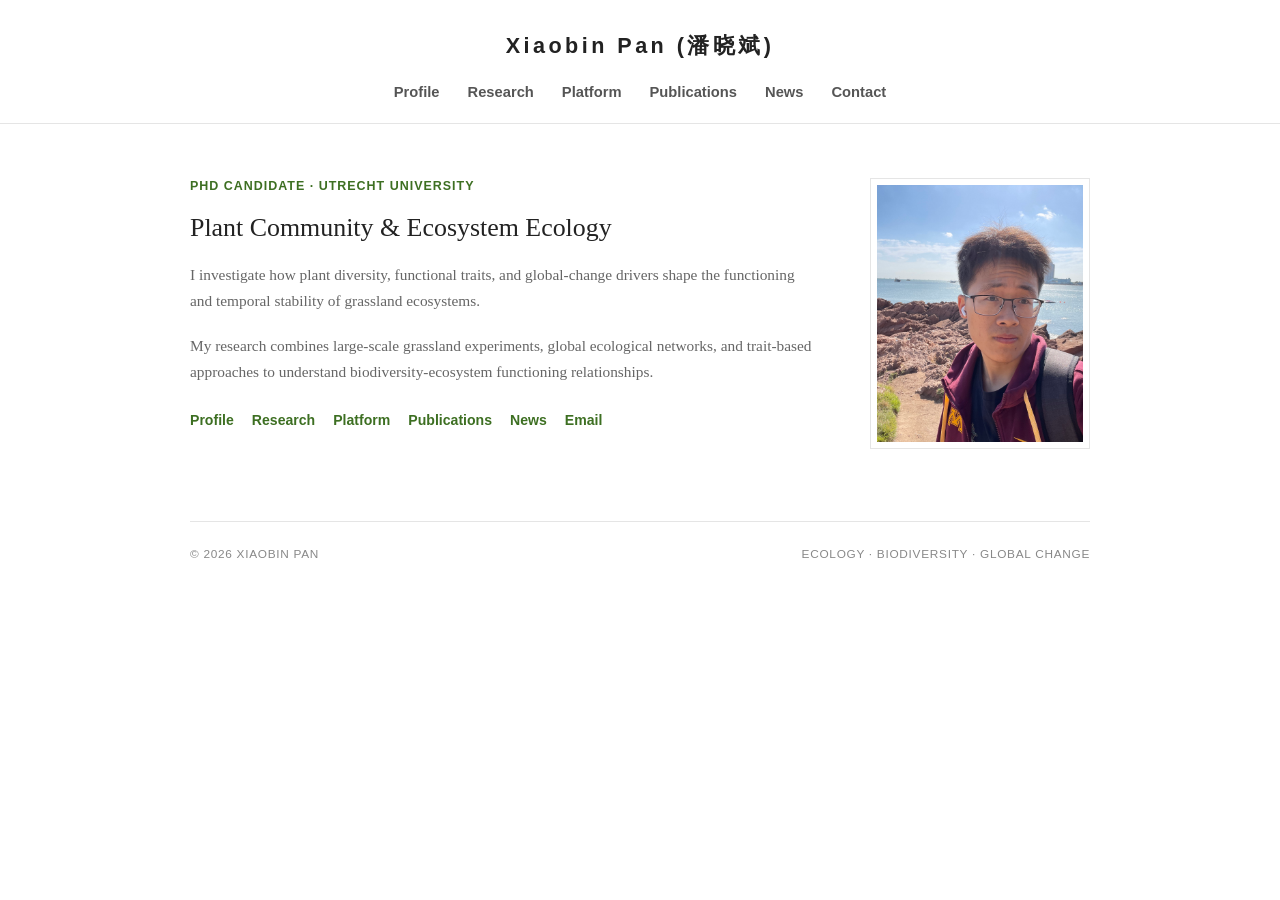
==== index.html @ 01baaa32 "Initial website publish" ====
<!DOCTYPE html>
<html lang="en">
<head>
  <meta charset="UTF-8" />
  <meta name="viewport" content="width=device-width, initial-scale=1.0" />
  <meta name="description" content="Academic homepage for Xiaobin Pan, PhD Candidate in Ecology and Biodiversity at Utrecht University." />
  <title>Xiaobin Pan | Ecology &amp; Biodiversity</title>
  <link rel="stylesheet" href="assets/styles.css" />
</head>
<body>
  <header class="site-header">
    <nav class="nav" aria-label="Primary navigation">
      <a class="brand" href="index.html">Xiaobin Pan (潘晓斌)</a>
      <div class="nav-links">
        <a href="profile.html">Profile</a>
        <a href="research.html">Research</a>
        <a href="platform.html">Platform</a>
        <a href="publications.html">Publications</a>
        <a href="news.html">News</a>
        <a href="contact.html">Contact</a>
      </div>
    </nav>
  </header>

  <main class="home">
    <div class="home-main">
      <p class="eyebrow">PhD Candidate &middot; Utrecht University</p>
      <h1>Plant Community &amp; Ecosystem Ecology</h1>
      <p class="subtitle">I investigate how plant diversity, functional traits, and global-change drivers shape the functioning and temporal stability of grassland ecosystems.</p>
      <p class="subtitle">My research combines large-scale grassland experiments, global ecological networks, and trait-based approaches to understand biodiversity-ecosystem functioning relationships.</p>
      <div class="plain-links">
        <a href="profile.html">Profile</a>
        <a href="research.html">Research</a>
        <a href="platform.html">Platform</a>
        <a href="publications.html">Publications</a>
        <a href="news.html">News</a>
        <a href="mailto:x.pan1@uu.nl">Email</a>
      </div>
    </div>

    <div class="hero-media" aria-label="Profile photo and quick facts">
      <div class="portrait-panel">
        <img src="assets/portrait.jpg" alt="Portrait of Xiaobin Pan" />
      </div>
    </div>
  </main>

  <footer class="footer">
    <span>&copy; 2026 Xiaobin Pan</span>
    <span>Ecology &middot; Biodiversity &middot; Global Change</span>
  </footer>
</body>
</html>
---- assets/styles.css ----
:root {
  --ink: #222222;
  --muted: #666666;
  --line: #e5e5e5;
  --accent: #3d6f22;
  --white: #ffffff;
}

* {
  box-sizing: border-box;
}

body {
  margin: 0;
  background: var(--white);
  color: var(--ink);
  font-family: Georgia, "Times New Roman", serif;
  font-size: 16px;
  line-height: 1.7;
}

a {
  color: var(--accent);
  text-decoration: none;
}

a:hover {
  text-decoration: underline;
}

img {
  display: block;
  max-width: 100%;
}

.site-header {
  border-bottom: 1px solid var(--line);
  padding: 34px 0 18px;
}

.nav {
  width: min(900px, calc(100% - 36px));
  margin: 0 auto;
  display: grid;
  gap: 22px;
  justify-items: center;
}

.brand {
  color: var(--ink);
  font-family: Arial, Helvetica, sans-serif;
  font-size: 1.35rem;
  font-weight: 700;
  letter-spacing: 0.16em;
  line-height: 1.1;
}

.brand:hover {
  text-decoration: none;
}

.nav-links {
  display: flex;
  flex-wrap: wrap;
  justify-content: center;
  gap: 28px;
  color: #555555;
  font-family: Arial, Helvetica, sans-serif;
  font-size: 0.92rem;
  font-weight: 700;
}

.nav-links a {
  color: inherit;
  text-decoration: none;
}

.nav-links a:hover,
.nav-links a.active {
  color: var(--accent);
}

.home,
.page,
.footer {
  width: min(900px, calc(100% - 36px));
  margin: 0 auto;
}

.home,
.page {
  padding: 54px 0 72px;
}

.home {
  display: grid;
  grid-template-columns: minmax(0, 1fr) 220px;
  gap: 52px;
  align-items: start;
}

.home-main,
.page-main {
  max-width: 680px;
}

.eyebrow,
.label,
.visual-title,
.contact-card span,
.role time,
.year {
  color: var(--accent);
  font-family: Arial, Helvetica, sans-serif;
  font-size: 0.78rem;
  font-weight: 700;
  letter-spacing: 0.08em;
  line-height: 1.3;
  text-transform: uppercase;
}

.eyebrow,
.label {
  margin: 0 0 18px;
}

h1 {
  margin: 0;
  color: var(--ink);
  font-size: 1.62rem;
  font-weight: 400;
  line-height: 1.25;
}

.page h1 {
  max-width: 720px;
}

h2 {
  margin: 0 0 14px;
  font-size: 1.08rem;
  font-weight: 400;
  line-height: 1.35;
}

h3 {
  margin: 0 0 6px;
  font-size: 1rem;
  line-height: 1.35;
}

.subtitle,
.lead,
.topic p,
.role p,
.pub p,
.model-note,
.note-band p,
.contact-card p {
  color: var(--muted);
}

.subtitle,
.lead {
  margin: 18px 0 0;
  font-size: 0.96rem;
}

.plain-links {
  display: flex;
  flex-wrap: wrap;
  gap: 8px 18px;
  margin-top: 24px;
  font-family: Arial, Helvetica, sans-serif;
  font-size: 0.88rem;
  font-weight: 700;
}

.plain-links a::after {
  color: #aaaaaa;
  content: "";
}

.portrait-panel {
  width: 220px;
  border: 1px solid var(--line);
  padding: 6px;
  background: #ffffff;
}

.portrait-panel img {
  width: 100%;
  aspect-ratio: 4 / 5;
  object-fit: cover;
  object-position: center top;
}

.profile-strip,
.hero-actions,
.button {
  display: none;
}

main {
  background: var(--white);
}

.page-head {
  margin-bottom: 36px;
}

.page-link {
  margin: 12px 0 0;
  font-family: Arial, Helvetica, sans-serif;
  font-size: 0.88rem;
  font-weight: 700;
}

.page-link a {
  color: var(--accent);
}

.content-grid,
.research-grid {
  display: grid;
  grid-template-columns: minmax(0, 1fr) 270px;
  gap: 42px;
  align-items: start;
}

.profile-layout {
  display: grid;
  grid-template-columns: minmax(0, 1fr) 240px;
  gap: 44px;
  align-items: start;
}

.profile-main h1 {
  max-width: 560px;
  font-size: 1.62rem;
  line-height: 1.25;
  margin-bottom: 6px;
}

.profile-intro {
  margin-top: 22px;
  margin-bottom: 18px;
  display: grid;
  gap: 18px;
}

.profile-block h3 {
  margin: 0 0 10px;
  font-family: Arial, Helvetica, sans-serif;
  font-size: 0.95rem;
  font-weight: 700;
  line-height: 1.35;
}

.profile-block p {
  margin: 0;
  color: var(--muted);
  font-size: 0.96rem;
  line-height: 1.6;
}

.profile-block p + h3 {
  margin-top: 18px;
}

.timeline {
  margin-top: 8px;
}

.profile-photo {
  justify-self: end;
}

.feature-list {
  display: grid;
  gap: 54px;
}

.feature-article {
  border-top: 1px solid var(--line);
  padding-top: 26px;
}

.feature-article:first-child {
  border-top: 0;
  padding-top: 0;
}

.feature-meta {
  margin: 0 0 16px;
  color: #5d7fba;
  font-size: 0.95rem;
  font-style: italic;
}

.feature-title {
  max-width: 900px;
  margin: 0 0 22px;
  color: #4d74b5;
  font-family: Arial, Helvetica, sans-serif;
  font-size: 1.28rem;
  font-weight: 700;
  line-height: 1.28;
}

.feature-image {
  margin: 0 0 18px;
  max-width: 760px;
  border: 1px solid var(--line);
  padding: 8px;
  background: #ffffff;
}

.feature-image img {
  width: 100%;
  height: auto;
  display: block;
}

.feature-summary {
  color: #4d74b5;
  font-family: Arial, Helvetica, sans-serif;
  font-size: 0.96rem;
  line-height: 1.55;
}

.platform-intro {
  max-width: 760px;
  margin: 0 0 34px;
  color: var(--muted);
  font-size: 0.96rem;
}

.platform-list {
  display: grid;
  gap: 44px;
}

.platform-item {
  display: grid;
  gap: 18px;
}

.platform-item h2 {
  margin: 0;
  font-family: Arial, Helvetica, sans-serif;
  font-size: 1.08rem;
  font-weight: 700;
}

.platform-item figure {
  max-width: 760px;
  margin: 0;
  border: 1px solid var(--line);
  padding: 8px;
  background: #ffffff;
}

.platform-item img {
  width: 100%;
  height: auto;
  display: block;
}

.platform-item p {
  max-width: 760px;
  margin: 0;
  color: var(--muted);
  font-size: 0.96rem;
}

.platform-gallery {
  max-width: 760px;
  display: grid;
  grid-template-columns: repeat(2, minmax(0, 1fr));
  gap: 18px;
}

.platform-gallery figure {
  margin: 0;
  border: 1px solid var(--line);
  padding: 8px;
  background: #ffffff;
}

.platform-gallery img {
  width: 100%;
  height: 280px;
  object-fit: cover;
  display: block;
}

.platform-link {
  font-family: Arial, Helvetica, sans-serif;
  font-size: 0.88rem;
  font-weight: 700;
}

.research-copy,
.timeline,
.pub-list {
  display: grid;
  gap: 0;
}

.pub-section + .pub-section {
  margin-top: 42px;
}

.section-heading {
  margin: 0 0 18px;
  font-family: Arial, Helvetica, sans-serif;
  font-size: 0.94rem;
  font-weight: 700;
  line-height: 1.35;
  text-transform: uppercase;
}

.page-head .label {
  margin-bottom: 14px;
  color: var(--ink);
  font-size: 0.94rem;
  letter-spacing: 0;
}

.topic,
.role,
.pub {
  border-top: 1px solid var(--line);
  padding: 20px 0;
}

.topic:first-child,
.role:first-child,
.pub:first-child {
  border-top: 0;
  padding-top: 0;
}

.topic p,
.role p,
.pub p {
  margin: 0;
  font-size: 0.96rem;
}

.research-visual,
.note-band,
.contact-card {
  border-top: 1px solid var(--line);
  padding-top: 18px;
}

.visual-title {
  margin: 0 0 14px;
}

.model-row {
  display: grid;
  grid-template-columns: 84px 1fr;
  gap: 12px;
  align-items: center;
  padding: 8px 0;
}

.model-row span {
  color: var(--muted);
  font-family: Arial, Helvetica, sans-serif;
  font-size: 0.75rem;
  font-weight: 700;
  text-transform: uppercase;
}

.bar {
  height: 5px;
  background: #dddddd;
}

.bar::before {
  content: "";
  display: block;
  width: var(--value);
  height: 100%;
  background: var(--bar-color, var(--accent));
}

.model-note,
.note-band p {
  margin: 14px 0 0;
  font-size: 0.94rem;
}

.role,
.pub {
  display: grid;
  grid-template-columns: 140px minmax(0, 1fr);
  gap: 24px;
}

.contact-grid {
  display: grid;
  grid-template-columns: repeat(3, 1fr);
  gap: 28px;
}

.contact-card span {
  display: block;
  margin-bottom: 8px;
}

.contact-card a,
.contact-card p {
  margin: 0;
  overflow-wrap: anywhere;
}

.footer {
  border-top: 1px solid var(--line);
  padding: 22px 0 34px;
  display: flex;
  justify-content: space-between;
  gap: 18px;
  color: #888888;
  font-family: Arial, Helvetica, sans-serif;
  font-size: 0.74rem;
  text-transform: uppercase;
  letter-spacing: 0.06em;
}

@media (max-width: 760px) {
  .site-header {
    padding-top: 26px;
  }

  .nav-links {
    gap: 14px 20px;
  }

  .home,
  .content-grid,
  .research-grid,
  .profile-layout,
  .contact-grid {
    grid-template-columns: 1fr;
  }

  .portrait-panel {
    width: min(260px, 100%);
  }

  .profile-photo {
    justify-self: start;
  }

  .feature-title {
    font-size: 1.18rem;
  }

  .role,
  .pub {
    grid-template-columns: 1fr;
    gap: 6px;
  }

  .platform-gallery {
    grid-template-columns: 1fr;
  }

  .platform-gallery img {
    height: auto;
  }

  .footer {
    flex-direction: column;
  }
}
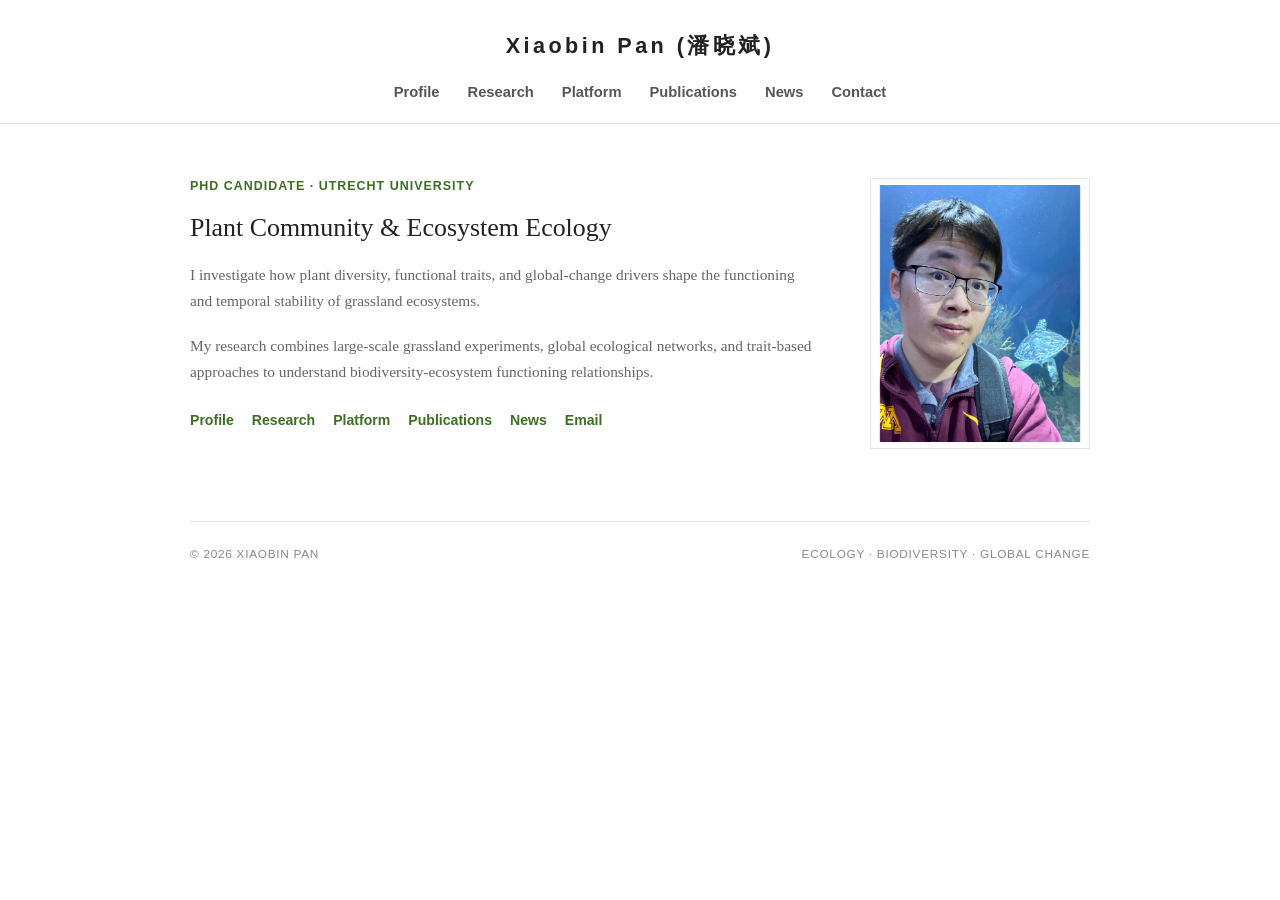
==== commit 421dad4e: "Remove unused portrait and source files" ====
--- a/index.html
+++ b/index.html
@@ -40,7 +40,7 @@
 
     <div class="hero-media" aria-label="Profile photo and quick facts">
       <div class="portrait-panel">
-        <img src="assets/portrait.jpg" alt="Portrait of Xiaobin Pan" />
+        <img src="assets/profile-portrait.jpeg" alt="Portrait of Xiaobin Pan" />
       </div>
     </div>
   </main>
